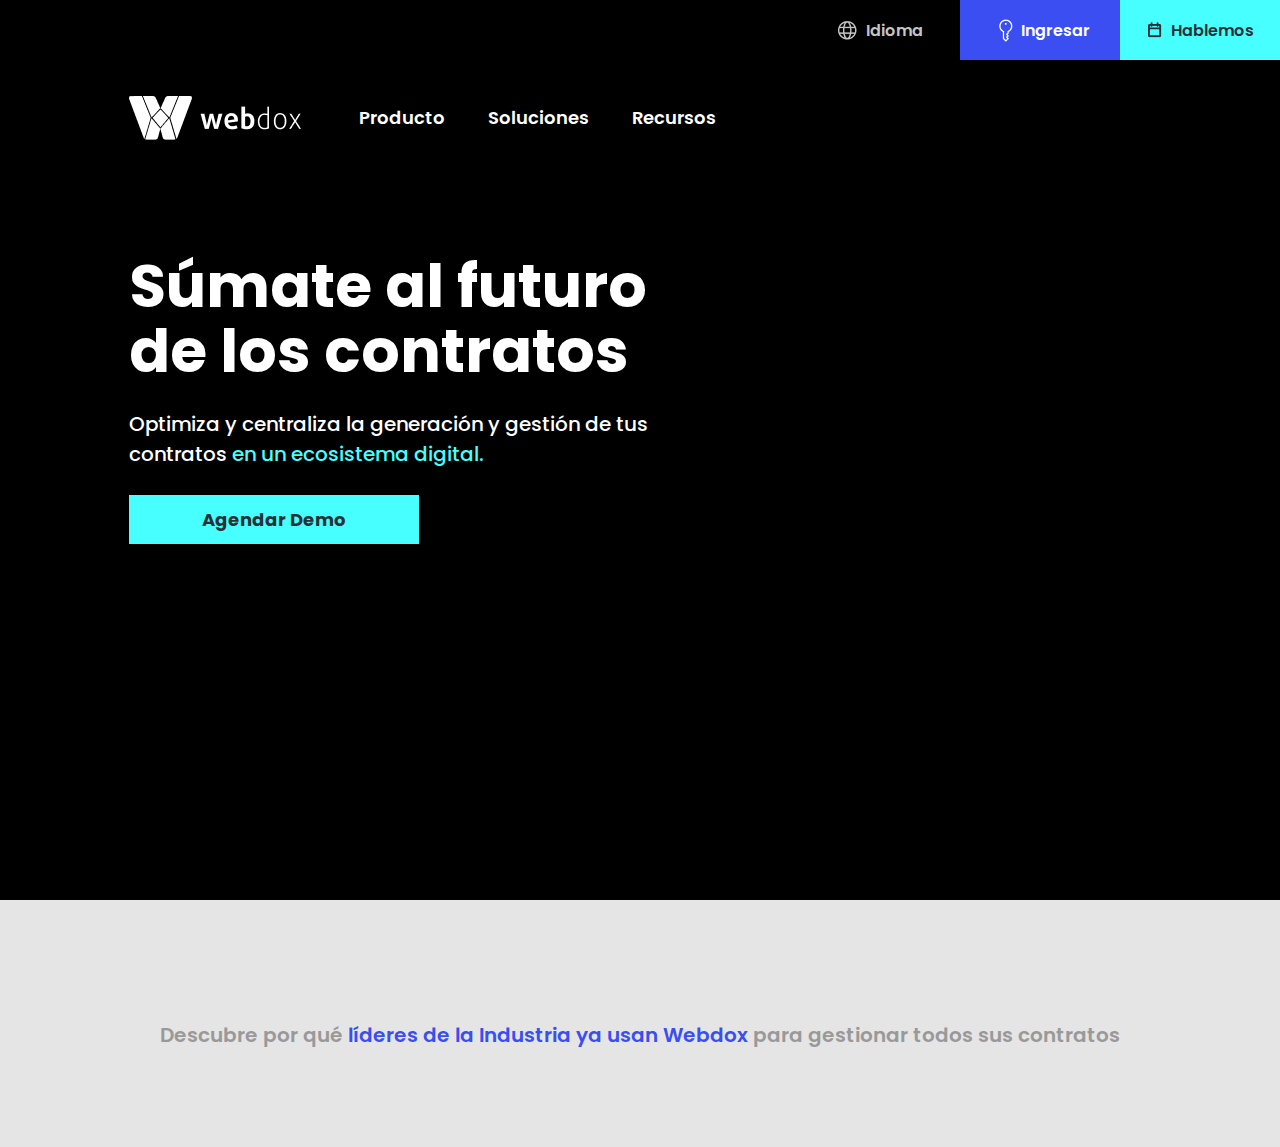
==== index.html @ ac767acd "Bug Fix" ====
<!DOCTYPE html>
<html lang="en">
<head>
  <meta charset="UTF-8">
  <meta http-equiv="X-UA-Compatible" content="IE=edge">
  <meta name="viewport" content="width=device-width, initial-scale=1.0">
  <title>Webdox - test</title>

  <link rel="stylesheet" href="./globals.css">
  <link rel="stylesheet" href="./landing-affiliates.css">

  <link rel="stylesheet" href="./affiliatesText/affiliatesText.css">
  <link rel="stylesheet" href="./contentLanding/contentLanding.css">
  <link rel="stylesheet" href="./header/header.css">
</head>

<body>

  <section id="landing">
    <header id="landing_header" class="">
      <div class="wrapper header_wrapper">
        <picture class="header_logo">
          <img src="./assets/logo-w-webdox.png" alt="Webdox logo" class="logo_w">
          <img src="./assets/logo-text-webdox.png" alt="Webdox" class="logo_text">
        </picture>
    
        <span class="header_openMenu" id="header_openMenu">
          <img src="./assets/icon-menu.png" alt="">
        </span>
    
        <div class="header_container" id="header_container">
          <div class="header_containerClose">
            <img src="./assets/logo-w-webdox.png" alt="Webdox logo" class="logo_w">
            <span class="header_closeMenu" id="header_closeMenu">X</span>
          </div>
    
          <ul class="header_menu" id="header_menu">
            <li><a href="#" class="menu_link">Producto</a></li>
            <li><a href="#" class="menu_link">Soluciones</a></li>
            <li><a href="#" class="menu_link">Recursos</a></li>
          </ul>
    
          <div class="header_options">
            <ul class="options_list">
              <li>
                <span class="options_item options_btnSublist">
                  <img src="./assets/icon-language.png" alt="">Idioma</span>
              </li>
              <li>
                <a href="#" class="options_item options_link options_item-purple">
                  <img src="./assets/icon-key.png" alt="">Ingresar</a>
              </li>
              <li>
                <a href="#" class="options_item options_link options_item-lightCyan">
                  <img src="./assets/icon-calendar.png" alt="">Hablemos</a>
              </li>
            </ul>
          </div>
        </div>
      </div>
    </header>

    <section id="landing_content" class="wrapper">
      <div class="landing_content">
        <h1 class="content_title">Súmate al futuro de los contratos</h1>
        <p class="content_text">Optimiza y centraliza la generación y gestión de tus contratos <span>en un
            ecosistema digital.</span></p>
    
        <a href="#" class="content_btn">Agendar Demo</a>
      </div>
    </section>
  </section>

  <section id="affiliates">
    <div class="wrapper">
      <p class="affiliates_text">
        Descubre por qué <span>líderes de la Industria ya usan Webdox</span> para gestionar todos sus contratos
      </p>
    </div>
  </section>


  <script src="./header/header.js"></script>
</body>
</html>
---- globals.css ----
@import url("https://fonts.googleapis.com/css2?family=Poppins:wght@500;600;700&display=swap");

:root {
	--purple: #3a4ef2;
	--lightCyan: #48ffff;

	--font-gray: #c4c4c4;
	--font-grayishBlue: #263238;
}

*,
*:before,
*:after {
	margin: 0;
	padding: 0;
}
html {
	box-sizing: border-box;
}
body {
	font-family: "Poppins", sans-serif;
	padding: 0;
	margin: 0;
}
.wrapper {
	margin: auto;
	width: 80%;
	max-width: 1022px;
}

@media screen and (max-width: 1024px) {
	.wrapper {
		max-width: 806px;
	}
}
@media screen and (max-width: 768px) {
	.wrapper {
		max-width: 516px;
	}
}
@media screen and (max-width: 560px) {
	.wrapper {
		max-width: initial;
		width: 90%;
	}
}
---- landing-affiliates.css ----
#landing {
	background: #000000;
	min-height: 100vh;
}
#affiliates {
	background-color: #e5e5e5;
	padding: 97px 0;
}

@media screen and (max-width: 560px) {
	#landing {
		padding-bottom: 70px;
		min-height: initial;
	}
}
---- affiliatesText/affiliatesText.css ----
.affiliates_text {
	text-align: center;
	font-weight: 600;
	font-size: 20px;
	line-height: 30px;
	color: #999999;

	margin-top: 23px;
}
.affiliates_text span {
	color: #3a4ef2;
}
@media screen and (max-width: 560px) {
	.affiliates_text {
		font-size: 16px;
		line-height: 25px;
	}
}
---- contentLanding/contentLanding.css ----
.landing_content {
	max-width: 521px;
	width: 100%;
}
.content_title {
	font-weight: bold;
	font-size: 60px;
	line-height: 65px;
	color: #ffffff;

	margin-bottom: 25px;
}
.content_text {
	font-weight: 500;
	font-size: 20px;
	line-height: 30px;
	color: #ffffff;

	margin-bottom: 26px;
}
.content_text span {
	color: var(--lightCyan);
}
.content_btn {
	font-weight: bold;
	font-size: 18px;
	text-decoration: none;
	color: var(--font-grayishBlue);
	text-align: center;

	display: block;
	padding: 11px 0;
	width: 100%;
	max-width: 290px;
	background-color: var(--lightCyan);
}
@media screen and (max-width: 768px) {
	.content_title {
		font-size: 40px;
		line-height: 45px;
	}
}
@media screen and (max-width: 560px) {
	.content_title {
		font-size: 30px;
		line-height: 35px;
	}
	.content_btn {
		font-size: 16px;
		width: 100%;
		max-width: initial;
	}
}
---- header/header.css ----
/* *************** */
/* landing_header */
#landing_header {
	position: relative;
	width: 100%;
	max-width: 100vw;
	padding-top: 96px;
	margin-bottom: 114px;
}
.header_wrapper {
	display: flex;
	align-items: center;
}

/* header_logo */
.header_logo {
	display: flex;
	align-items: center;
	margin-right: 58px;
}
.logo_text {
	margin-left: 8px;
}

/* header_openMenu, header_containerClose */
.header_openMenu,
.header_containerClose {
	display: none;
}

/* header_menu */
.header_menu {
	list-style: none;
	display: flex;
	align-items: center;
}
.header_menu li {
	margin-right: 43px;
}
.header_menu li:last-child {
	margin-right: 0;
}
.menu_link {
	display: inline-block;
	font-weight: 600;
	font-size: 18px;
	line-height: 30px;
	text-decoration: none;
	color: #ffffff;
}

/* header_options */
.header_options {
	position: absolute;
	top: 0;
	left: 0;
	right: 0;
	height: 60px;
	display: flex;
	justify-content: flex-end;
	background-color: #000000;
}
.options_list {
	display: flex;
	align-items: center;
	list-style: none;
	width: 100%;
	max-width: 480px;
	height: inherit;
}
.options_list li {
	flex: 1;
	height: inherit;
}
.options_item,
.options_link {
	display: flex;
	justify-content: center;
	align-items: center;
	height: inherit;
	color: var(--font-gray);
	font-weight: 600;
	font-size: 16px;
}
.options_link {
	text-decoration: none;
}
.options_item-purple {
	background-color: var(--purple);
	color: #ffffff;
}
.options_item-lightCyan {
	background-color: var(--lightCyan);
	color: var(--font-grayishBlue);
}
.options_item:not(.options_item-purple) img {
	margin-right: 9px;
}

@media screen and (max-width: 760px) {
	/* header_logo */
	.logo_text {
		display: none;
	}
}
@media screen and (max-width: 560px) {
	#landing_header {
		background-color: var(--purple);
		margin-bottom: 48px;
		padding: 36px 0;

		position: initial;
	}

	/* header_logo */
	.header_logo {
		width: 100%;
		margin-right: 0;
		transition: 3s;
	}
	.header_logo .logo_w {
		position: relative;
		left: 50%;
		margin-left: -31.5px;
		transition: 0.7s;
	}

	/* header_openMenu */
	.header_openMenu {
		display: block;
		position: absolute;
		right: 26px;
		top: 58px;
		margin-top: -17.5px;
		cursor: pointer;
	}

	/* header_containerClose */
	.header_containerClose {
		display: none;
		justify-content: space-between;
		align-items: center;
		margin-bottom: 35px;
		padding-top: 15px;
	}

	.header_container {
		position: fixed;
		top: 116px;
		bottom: 0;
		left: 0;
		right: 0;
		background-color: var(--purple);
		padding: 16px 26px;
		/*TODO: :)*/
		display: none;
		flex-flow: column;
	}

	/* header_menu */
	.header_menu {
		flex-flow: column;
		align-items: flex-start;
	}
	.header_menu li {
		margin-right: 0;
		margin-bottom: 10px;
	}

	/* header_options */
	.header_options {
		position: initial;
		height: initial;
		margin-top: auto;
		background-color: transparent;
	}
	.options_list {
		flex-flow: column;
		max-width: initial;
	}
	.options_list li {
		flex: initial;
		width: 80%;
		max-width: 300px;
	}
	.options_item {
		height: 50px;
		border-radius: 50px;
		font-size: 14px;
		margin-bottom: 15px;
	}
	.options_item-purple {
		background-color: #ffffff;
		color: var(--purple);
	}

	/* Open Menu */
	.open_menu .logo_w {
		left: 0;
		margin-left: 0;
	}
	.open_menu .header_container {
		display: flex;
		animation: menu_softEntry 1s;
	}
	.close_menu .header_container {
		animation: menu_smoothExit 0.5s !important;
	}
	.close_menu .logo_w {
		left: 50%;
		margin-left: -31.5px;
	}

	@keyframes menu_softEntry {
		0% {
			opacity: 0;
			transform: translateY(-35px);
		}
		100% {
			opacity: 1;
			transform: translateY(0);
		}
	}
	@keyframes menu_smoothExit {
		0% {
			opacity: 1;
			transform: translateY(0);
		}
		100% {
			opacity: 0;
			transform: translateY(-20px);
		}
	}
}
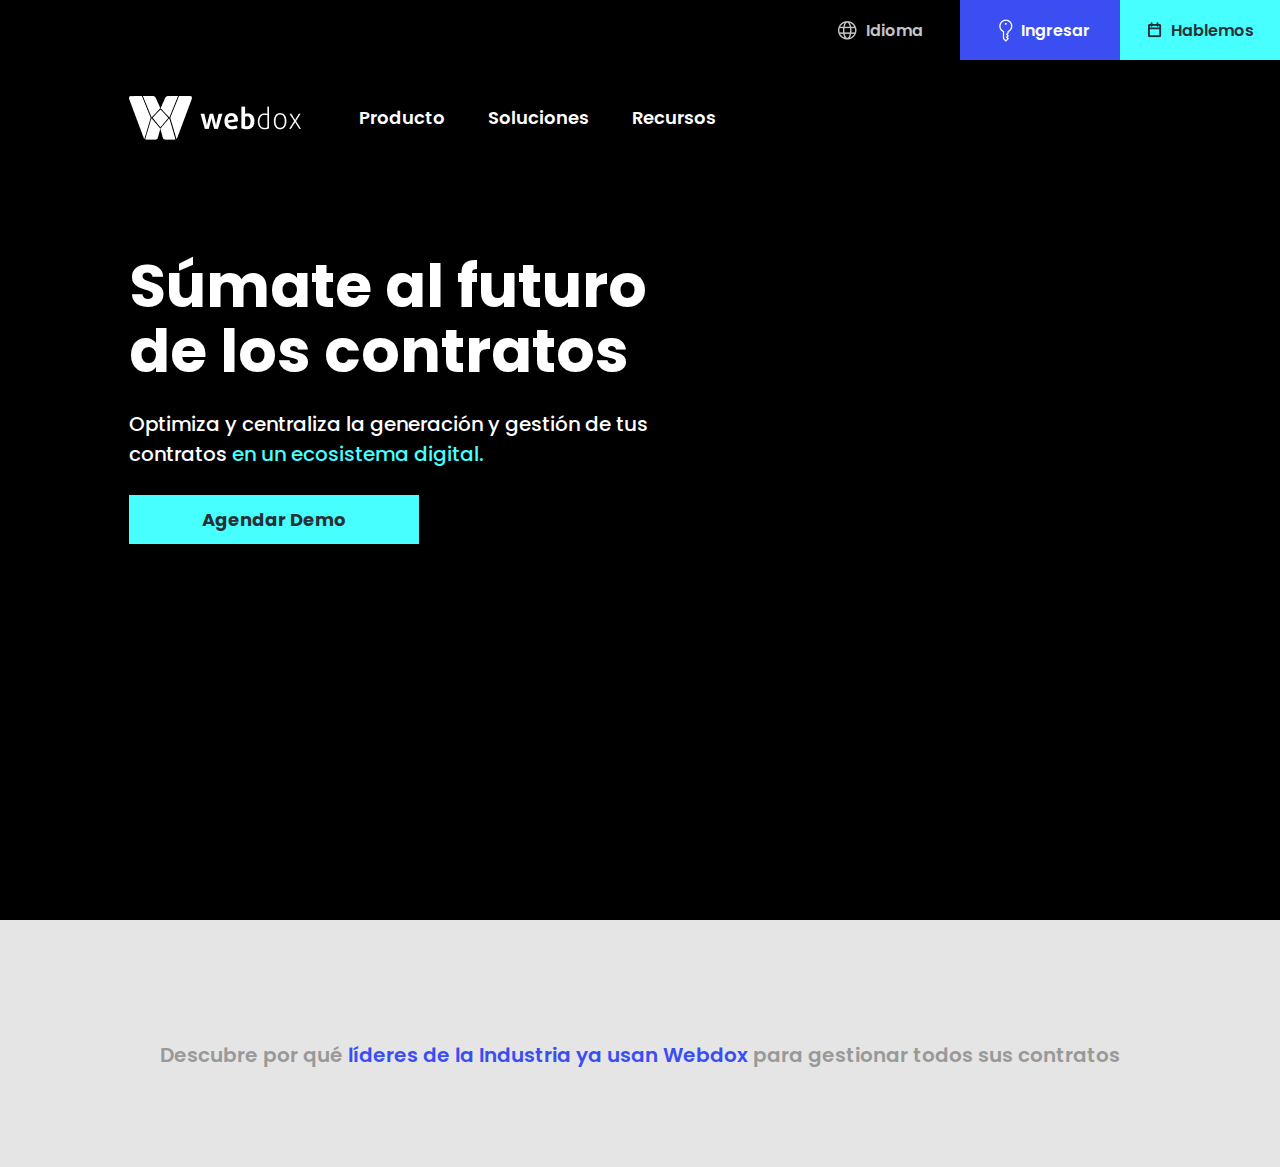
==== commit 8cfc64a1: "Coño gordo ponte las pilas" ====
--- a/index.html
+++ b/index.html
@@ -20,17 +20,17 @@
     <header id="landing_header" class="">
       <div class="wrapper header_wrapper">
         <picture class="header_logo">
-          <img src="./assets/logo-w-webdox.png" alt="Webdox logo" class="logo_w">
-          <img src="./assets/logo-text-webdox.png" alt="Webdox" class="logo_text">
+          <img src="/assets/logo-w-webdox.png" alt="Webdox logo" class="logo_w">
+          <img src="/assets/logo-text-webdox.png" alt="Webdox" class="logo_text">
         </picture>
     
         <span class="header_openMenu" id="header_openMenu">
-          <img src="./assets/icon-menu.png" alt="">
+          <img src="/assets/icon-menu.png" alt="">
         </span>
     
         <div class="header_container" id="header_container">
           <div class="header_containerClose">
-            <img src="./assets/logo-w-webdox.png" alt="Webdox logo" class="logo_w">
+            <img src="/assets/logo-w-webdox.png" alt="Webdox logo" class="logo_w">
             <span class="header_closeMenu" id="header_closeMenu">X</span>
           </div>
     
@@ -42,17 +42,22 @@
     
           <div class="header_options">
             <ul class="options_list">
-              <li>
-                <span class="options_item options_btnSublist">
-                  <img src="./assets/icon-language.png" alt="">Idioma</span>
+              <li class="options_btnSublist">
+                <span class="options_item">
+                  <img src="/assets/icon-language.png" alt="">Idioma</span>
+                <ul class="options_subList">
+                  <li><a href="#">Español</a></li>
+                  <li><a href="#">Ingles</a></li>
+                  <li><a href="#">Portugues</a></li>
+                </ul>
               </li>
               <li>
                 <a href="#" class="options_item options_link options_item-purple">
-                  <img src="./assets/icon-key.png" alt="">Ingresar</a>
+                  <img src="/assets/icon-key.png" alt="">Ingresar</a>
               </li>
               <li>
                 <a href="#" class="options_item options_link options_item-lightCyan">
-                  <img src="./assets/icon-calendar.png" alt="">Hablemos</a>
+                  <img src="/assets/icon-calendar.png" alt="">Hablemos</a>
               </li>
             </ul>
           </div>
--- a/globals.css
+++ b/globals.css
@@ -1,4 +1,4 @@
-@import url("https://fonts.googleapis.com/css2?family=Poppins:wght@500;600;700&display=swap");
+@import url("https://fonts.googleapis.com/css2?family=Poppins:wght@400;500;600;700&display=swap");
 
 :root {
 	--purple: #3a4ef2;
--- a/landing-affiliates.css
+++ b/landing-affiliates.css
@@ -1,6 +1,7 @@
 #landing {
 	background: #000000;
 	min-height: 100vh;
+	padding-bottom: 20px;
 }
 #affiliates {
 	background-color: #e5e5e5;
--- a/header/header.css
+++ b/header/header.css
@@ -71,6 +71,7 @@
 .options_list li {
 	flex: 1;
 	height: inherit;
+	position: relative;
 }
 .options_item,
 .options_link {
@@ -95,6 +96,46 @@
 }
 .options_item:not(.options_item-purple) img {
 	margin-right: 9px;
+}
+
+.options_btnSublist {
+	cursor: pointer;
+}
+.options_subList {
+	list-style-type: none;
+	background: #fff;
+	box-shadow: 0px 4px 4px rgb(0 0 0 / 25%);
+	border-radius: 10px;
+	position: absolute;
+	left: 0;
+	right: 0;
+	opacity: 0;
+	visibility: hidden;
+	transform: translateY(-15px);
+	transition: 0.3s;
+	z-index: 1000;
+}
+.options_subList li {
+	width: 100%;
+}
+.options_subList a {
+	text-decoration: none;
+	display: block;
+	font-size: 12px;
+	line-height: 14px;
+	letter-spacing: 0.5px;
+	font-weight: 400;
+	color: #263238;
+	padding: 15px;
+}
+.options_btnSublist:hover .options_subList {
+	opacity: 1;
+	visibility: visible;
+	transform: translateY(0);
+}
+.options_subList a:hover {
+	font-weight: 600;
+	background-color: rgb(0, 0, 0, 0.1);
 }
 
 @media screen and (max-width: 760px) {
@@ -146,13 +187,12 @@
 
 	.header_container {
 		position: fixed;
-		top: 116px;
+		top: 114px;
 		bottom: 0;
 		left: 0;
 		right: 0;
 		background-color: var(--purple);
 		padding: 16px 26px;
-		/*TODO: :)*/
 		display: none;
 		flex-flow: column;
 	}
@@ -178,7 +218,7 @@
 		flex-flow: column;
 		max-width: initial;
 	}
-	.options_list li {
+	.options_list > li {
 		flex: initial;
 		width: 80%;
 		max-width: 300px;
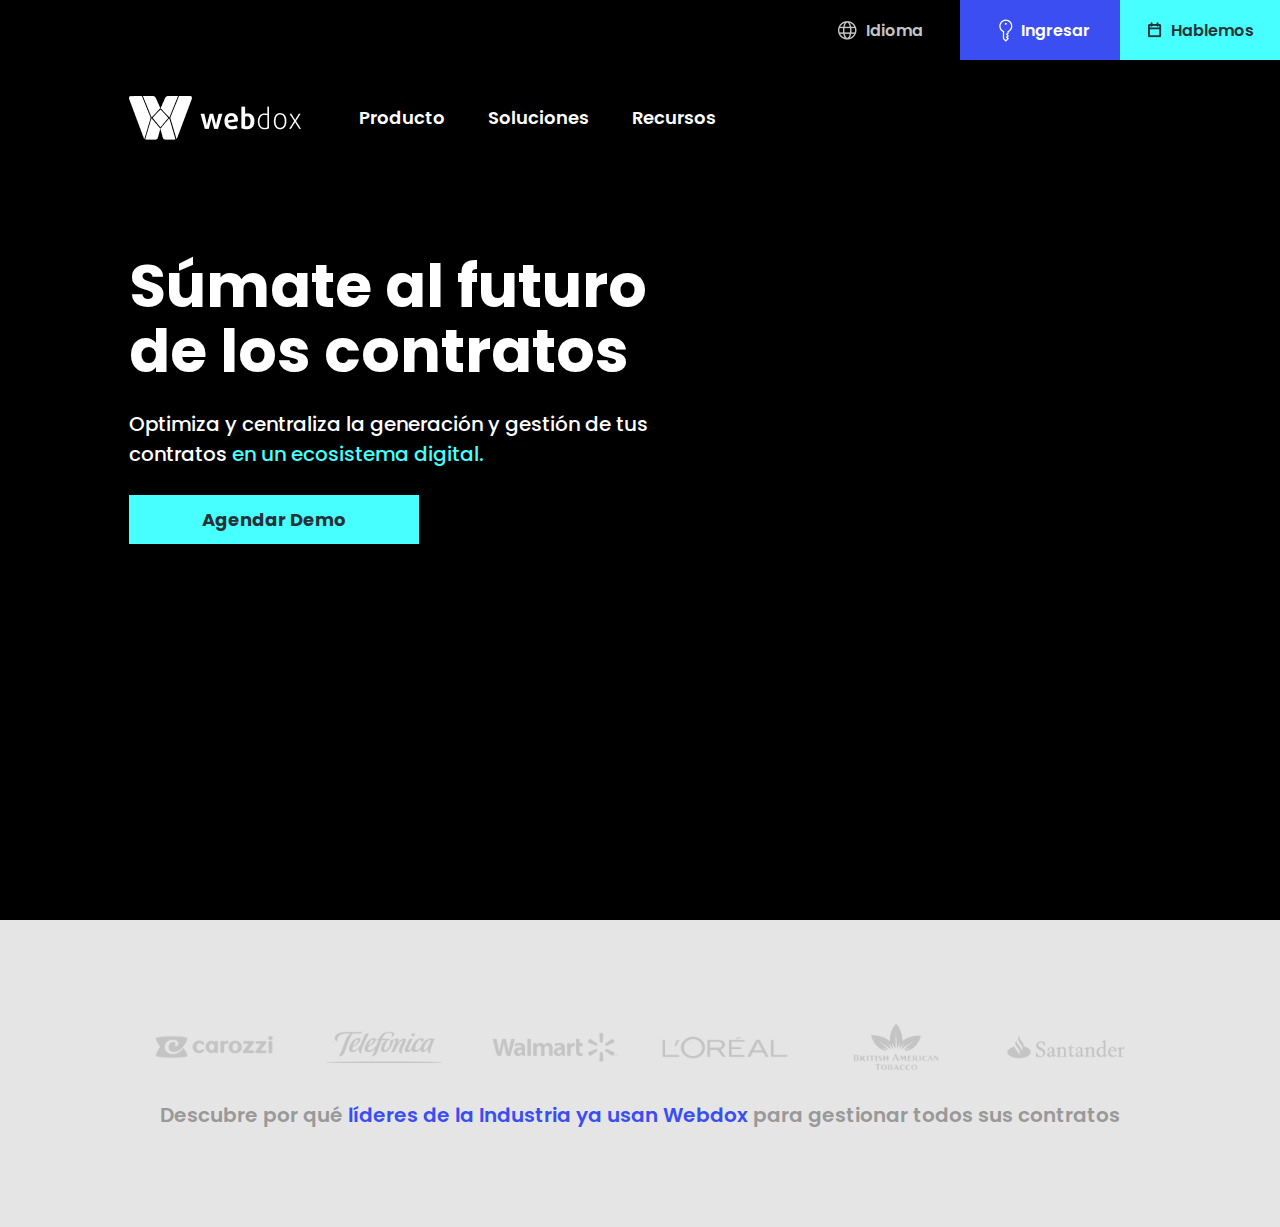
==== commit f878c355: "Primera prueba" ====
--- a/index.html
+++ b/index.html
@@ -12,6 +12,7 @@
   <link rel="stylesheet" href="./affiliatesText/affiliatesText.css">
   <link rel="stylesheet" href="./contentLanding/contentLanding.css">
   <link rel="stylesheet" href="./header/header.css">
+  <link rel="stylesheet" href="./affiliatesSlider/affiliatesSlider.css">
 </head>
 
 <body>
@@ -20,17 +21,17 @@
     <header id="landing_header" class="">
       <div class="wrapper header_wrapper">
         <picture class="header_logo">
-          <img src="/assets/logo-w-webdox.png" alt="Webdox logo" class="logo_w">
-          <img src="/assets/logo-text-webdox.png" alt="Webdox" class="logo_text">
+          <img src="./assets/logo-w-webdox.png" alt="Webdox logo" class="logo_w">
+          <img src="./assets/logo-text-webdox.png" alt="Webdox" class="logo_text">
         </picture>
     
         <span class="header_openMenu" id="header_openMenu">
-          <img src="/assets/icon-menu.png" alt="">
+          <img src="./assets/icon-menu.png" alt="">
         </span>
     
         <div class="header_container" id="header_container">
           <div class="header_containerClose">
-            <img src="/assets/logo-w-webdox.png" alt="Webdox logo" class="logo_w">
+            <img src="./assets/logo-w-webdox.png" alt="Webdox logo" class="logo_w">
             <span class="header_closeMenu" id="header_closeMenu">X</span>
           </div>
     
@@ -44,7 +45,7 @@
             <ul class="options_list">
               <li class="options_btnSublist">
                 <span class="options_item">
-                  <img src="/assets/icon-language.png" alt="">Idioma</span>
+                  <img src="./assets/icon-language.png" alt="">Idioma</span>
                 <ul class="options_subList">
                   <li><a href="#">Español</a></li>
                   <li><a href="#">Ingles</a></li>
@@ -53,11 +54,11 @@
               </li>
               <li>
                 <a href="#" class="options_item options_link options_item-purple">
-                  <img src="/assets/icon-key.png" alt="">Ingresar</a>
+                  <img src="./assets/icon-key.png" alt="">Ingresar</a>
               </li>
               <li>
                 <a href="#" class="options_item options_link options_item-lightCyan">
-                  <img src="/assets/icon-calendar.png" alt="">Hablemos</a>
+                  <img src="./assets/icon-calendar.png" alt="">Hablemos</a>
               </li>
             </ul>
           </div>
@@ -78,6 +79,31 @@
 
   <section id="affiliates">
     <div class="wrapper">
+      <div class="affiliatesSlider" id="affiliatesSlider">
+        <ul class="affiliatesSlider_container" id="affiliatesSlider_container">
+          <li class="slide">
+            <img src="./assets/logo-carozzi.png" width="147,2px" height="28,59px" alt="">
+          </li>
+          <li class="slide">
+            <img src="./assets/logo-telegonica.png" width="146,09px" height="40,02px" alt="">
+          </li>
+          <li class="slide">
+            <img src="./assets/logo-walmart.png" width="156,49px" height="36,87px" alt="">
+          </li>
+          <li class="slide">
+            <img src="./assets/logo-loreal.png" width="156,63px" height="27,93px" alt="">
+          </li>
+          <li class="slide">
+            <img src="./assets/logo-bat.png" width="107,46px" height="58,52px" alt="">
+          </li>
+          <li class="slide">
+            <img src="./assets/logo-santander.png" width="147,25px" height="28,24px" alt="">
+          </li>
+        </ul>
+      </div>
+    </div>
+
+    <div class="wrapper">
       <p class="affiliates_text">
         Descubre por qué <span>líderes de la Industria ya usan Webdox</span> para gestionar todos sus contratos
       </p>
@@ -86,5 +112,6 @@
 
 
   <script src="./header/header.js"></script>
+  <script src="./affiliatesSlider/affiliatesSlider.js"></script>
 </body>
 </html>
--- a/affiliatesSlider/affiliatesSlider.css
+++ b/affiliatesSlider/affiliatesSlider.css
@@ -0,0 +1,72 @@
+/*.affiliatesSlider {
+	background: red;
+	height: 60px;
+	overflow-x: hidden;
+	white-space: nowrap;
+	scroll-behavior: smooth;
+}
+.affiliatesSlider_container {
+	display: flex;
+	align-items: center;
+
+	animation: scroll 40s linear infinite;
+}
+.affiliatesSlider_slide {
+	display: flex;
+	align-items: center;
+	justify-content: center;
+	width: 204px;
+	min-width: 204px;
+	height: 60px;
+}
+
+@keyframes scroll {
+	0% {
+		transform: translateX(0);
+	}
+	100% {
+		transform: translateX(calc(-204px * 5));
+	}
+}
+*/
+
+.affiliatesSlider {
+	position: relative;
+	z-index: 0;
+	overflow: hidden;
+}
+.affiliatesSlider_container {
+	margin: 0 !important;
+	padding: 0 !important;
+	width: -webkit-max-content;
+	width: max-content;
+	will-change: transform;
+	display: flex;
+	transition: transform 2s;
+}
+.slide {
+	position: relative;
+	outline: none;
+	overflow: hidden;
+	display: flex;
+	align-items: center;
+	justify-content: center;
+	width: min-content;
+	height: 60px;
+}
+.slide img {
+	transform: scale(0.8);
+	transform-origin: center;
+	vertical-align: top;
+}
+
+@media screen and (max-width: 768px) {
+	.slide img {
+		transform: scale(0.6);
+	}
+}
+@media screen and (max-width: 60px) {
+	.slide img {
+		transform: scale(0.5);
+	}
+}
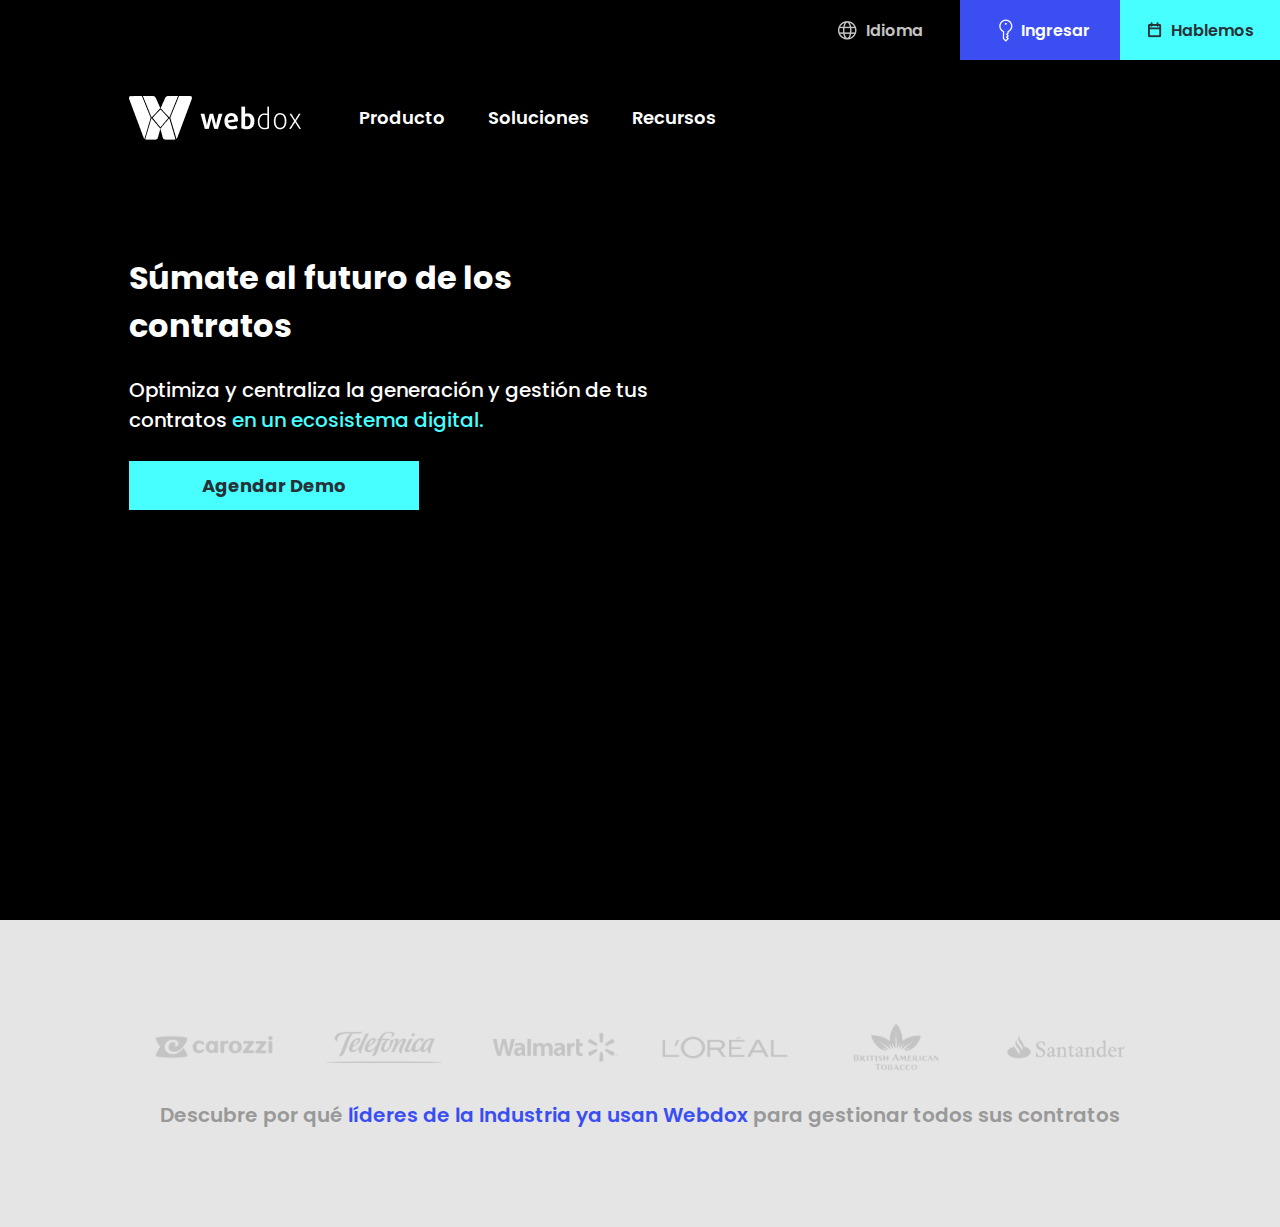
==== commit 746ed306: "test" ====
--- a/index.html
+++ b/index.html
@@ -21,19 +21,16 @@
     <header id="landing_header" class="">
       <div class="wrapper header_wrapper">
         <picture class="header_logo">
-          <img src="./assets/logo-w-webdox.png" alt="Webdox logo" class="logo_w">
-          <img src="./assets/logo-text-webdox.png" alt="Webdox" class="logo_text">
+          <img src="/assets/logo-w-webdox.png" alt="Webdox logo" class="logo_w">
+          <img src="/assets/logo-text-webdox.png" alt="Webdox" class="logo_text">
         </picture>
     
         <span class="header_openMenu" id="header_openMenu">
-          <img src="./assets/icon-menu.png" alt="">
+          <img src="/assets/icon-menu.png" alt="" class="header_iconBurger">
+          <img src="/assets/icon-menu.png" alt="" class="header_iconX">
         </span>
     
         <div class="header_container" id="header_container">
-          <div class="header_containerClose">
-            <img src="./assets/logo-w-webdox.png" alt="Webdox logo" class="logo_w">
-            <span class="header_closeMenu" id="header_closeMenu">X</span>
-          </div>
     
           <ul class="header_menu" id="header_menu">
             <li><a href="#" class="menu_link">Producto</a></li>
@@ -43,9 +40,8 @@
     
           <div class="header_options">
             <ul class="options_list">
-              <li class="options_btnSublist">
-                <span class="options_item">
-                  <img src="./assets/icon-language.png" alt="">Idioma</span>
+              <li class="options_btnSublist"><span class="options_item" id="options_itemSublist">
+                  <img src="/assets/icon-language.png" alt="">Idioma</span>
                 <ul class="options_subList">
                   <li><a href="#">Español</a></li>
                   <li><a href="#">Ingles</a></li>
@@ -54,11 +50,11 @@
               </li>
               <li>
                 <a href="#" class="options_item options_link options_item-purple">
-                  <img src="./assets/icon-key.png" alt="">Ingresar</a>
+                  <img src="/assets/icon-key.png" alt="">Ingresar</a>
               </li>
               <li>
                 <a href="#" class="options_item options_link options_item-lightCyan">
-                  <img src="./assets/icon-calendar.png" alt="">Hablemos</a>
+                  <img src="/assets/icon-calendar.png" alt="">Hablemos</a>
               </li>
             </ul>
           </div>
--- a/globals.css
+++ b/globals.css
@@ -40,7 +40,6 @@
 }
 @media screen and (max-width: 560px) {
 	.wrapper {
-		max-width: initial;
 		width: 90%;
 	}
 }
--- a/contentLanding/contentLanding.css
+++ b/contentLanding/contentLanding.css
@@ -4,11 +4,15 @@
 }
 .content_title {
 	font-weight: bold;
-	font-size: 60px;
-	line-height: 65px;
 	color: #ffffff;
 
 	margin-bottom: 25px;
+}
+.content_title h1 {
+	font-size: 60px !important;
+	line-height: 65px !important;
+	font-weight: bold;
+	color: #ffffff;
 }
 .content_text {
 	font-weight: 500;
@@ -35,15 +39,15 @@
 	background-color: var(--lightCyan);
 }
 @media screen and (max-width: 768px) {
-	.content_title {
-		font-size: 40px;
-		line-height: 45px;
+	.content_title h1 {
+		font-size: 40px !important;
+		line-height: 45px !important;
 	}
 }
 @media screen and (max-width: 560px) {
-	.content_title {
-		font-size: 30px;
-		line-height: 35px;
+	.content_title h1 {
+		font-size: 30px !important;
+		line-height: 35px !important;
 	}
 	.content_btn {
 		font-size: 16px;
--- a/header/header.css
+++ b/header/header.css
@@ -128,10 +128,12 @@
 	color: #263238;
 	padding: 15px;
 }
-.options_btnSublist:hover .options_subList {
-	opacity: 1;
-	visibility: visible;
-	transform: translateY(0);
+@media screen and (min-width: 561px) {
+	.options_btnSublist:hover .options_subList {
+		opacity: 1;
+		visibility: visible;
+		transform: translateY(0);
+	}
 }
 .options_subList a:hover {
 	font-weight: 600;
@@ -174,6 +176,8 @@
 		top: 58px;
 		margin-top: -17.5px;
 		cursor: pointer;
+		width: 39px;
+		height: 35px;
 	}
 
 	/* header_containerClose */
@@ -188,13 +192,14 @@
 	.header_container {
 		position: fixed;
 		top: 114px;
-		bottom: 0;
+		bottom: -60px;
 		left: 0;
 		right: 0;
 		background-color: var(--purple);
 		padding: 16px 26px;
 		display: none;
 		flex-flow: column;
+		z-index: 100000;
 	}
 
 	/* header_menu */
@@ -233,8 +238,16 @@
 		background-color: #ffffff;
 		color: var(--purple);
 	}
-
+	.open_sublist ~ .options_subList {
+		opacity: 1;
+		visibility: visible;
+		transform: translateY(0);
+	}
 	/* Open Menu */
+	.open_menu {
+		background: rgb(255, 166, 0) !important;
+	}
+
 	.open_menu .logo_w {
 		left: 0;
 		margin-left: 0;
@@ -249,6 +262,35 @@
 	.close_menu .logo_w {
 		left: 50%;
 		margin-left: -31.5px;
+	}
+
+	.header_iconX {
+		opacity: 0;
+		visibility: hidden;
+	}
+	.header_iconBurger,
+	.header_iconX {
+		position: absolute;
+		left: 0;
+		transition: 0.2s;
+	}
+
+	.open_menu .header_iconX {
+		opacity: 1;
+		visibility: visible;
+	}
+	.open_menu .header_iconBurger {
+		opacity: 0;
+		visibility: hidden;
+	}
+
+	.close_menu .header_iconBurger {
+		opacity: 1;
+		visibility: visible;
+	}
+	.close_menu .header_iconX {
+		opacity: 0;
+		visibility: hidden;
 	}
 
 	@keyframes menu_softEntry {
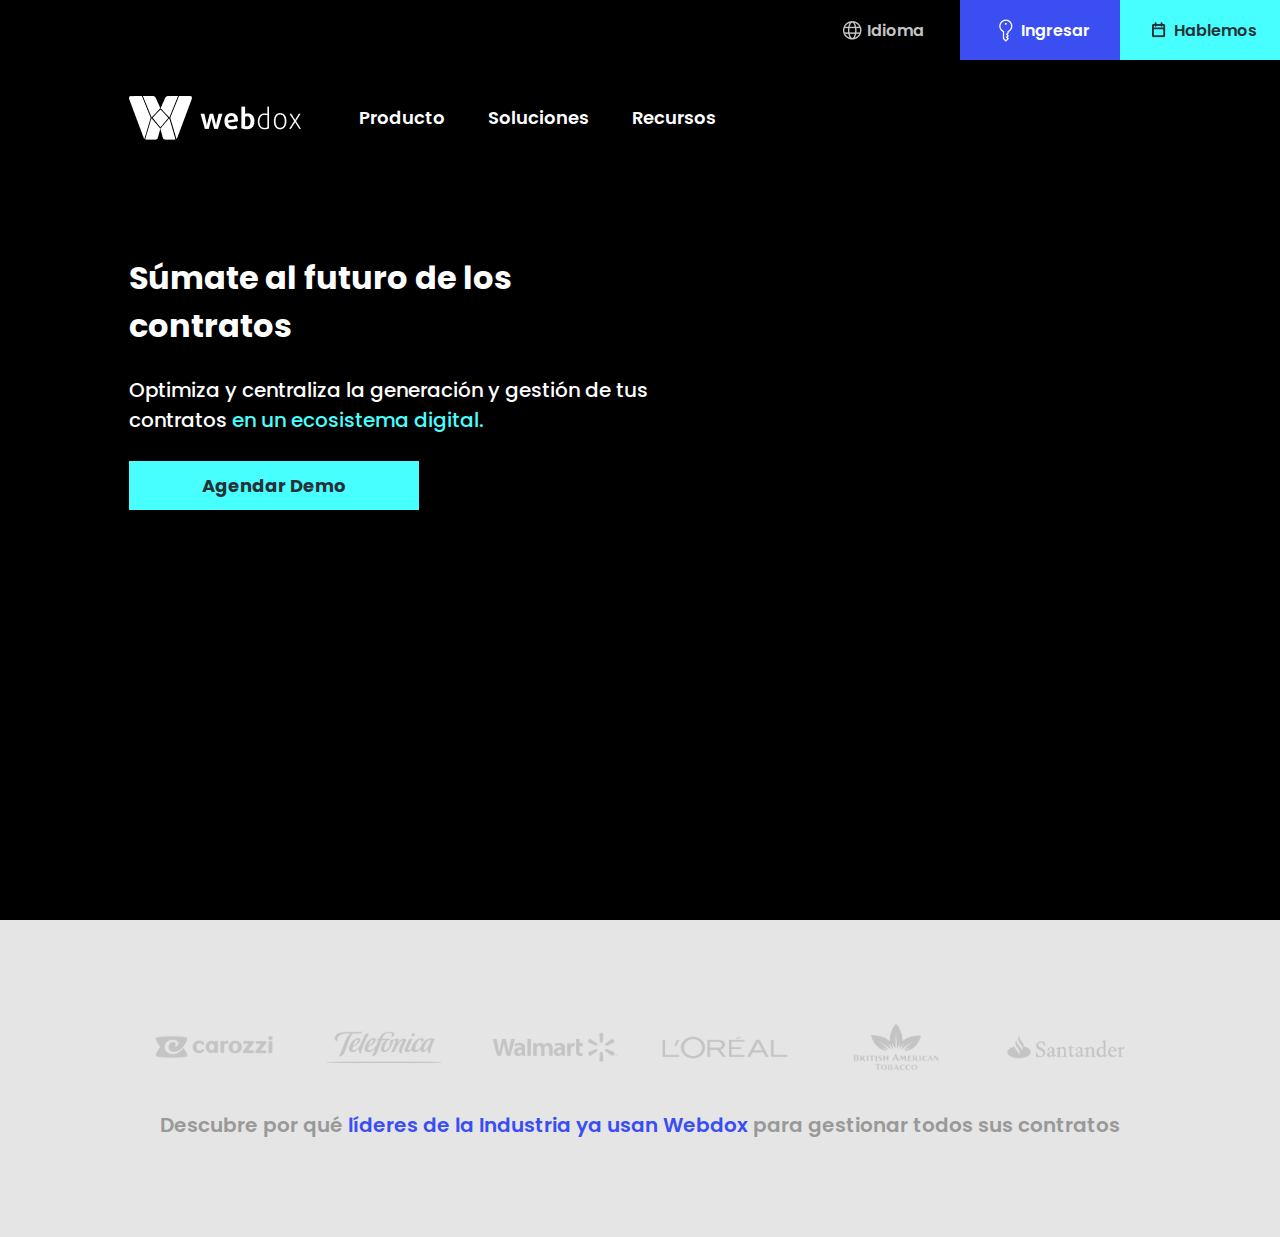
==== commit afa8e0af: "Bug test" ====
--- a/index.html
+++ b/index.html
@@ -26,8 +26,7 @@
         </picture>
     
         <span class="header_openMenu" id="header_openMenu">
-          <img src="/assets/icon-menu.png" alt="" class="header_iconBurger">
-          <img src="/assets/icon-menu.png" alt="" class="header_iconX">
+          <img src="/assets/icon-menu.png" alt="">
         </span>
     
         <div class="header_container" id="header_container">
@@ -40,9 +39,11 @@
     
           <div class="header_options">
             <ul class="options_list">
-              <li class="options_btnSublist"><span class="options_item" id="options_itemSublist">
-                  <img src="/assets/icon-language.png" alt="">Idioma</span>
-                <ul class="options_subList">
+              <li class="options_btnSublist">
+                <span class="options_item" id="options_titleSublist">
+                  <span class="options_icon options_icon-language"></span>
+                  Idioma</span>
+                <ul class="options_subList" id="options_subList">
                   <li><a href="#">Español</a></li>
                   <li><a href="#">Ingles</a></li>
                   <li><a href="#">Portugues</a></li>
@@ -50,11 +51,13 @@
               </li>
               <li>
                 <a href="#" class="options_item options_link options_item-purple">
-                  <img src="/assets/icon-key.png" alt="">Ingresar</a>
+                  <span class="options_icon options_icon-key"></span>
+                  Ingresar</a>
               </li>
               <li>
                 <a href="#" class="options_item options_link options_item-lightCyan">
-                  <img src="/assets/icon-calendar.png" alt="">Hablemos</a>
+                  <span class="options_icon options_icon-calendar"></span>
+                  Hablemos</a>
               </li>
             </ul>
           </div>
--- a/header/header.css
+++ b/header/header.css
@@ -50,6 +50,23 @@
 }
 
 /* header_options */
+.options_icon {
+	width: 30px;
+	height: 30px;
+	background-size: inherit;
+	background-repeat: no-repeat;
+	background-position: center;
+}
+.options_icon-language {
+	background-image: url("/assets/icon-language.png");
+}
+.options_icon-key {
+	background-image: url("/assets/icon-key.png");
+}
+.options_icon-calendar {
+	background-image: url("/assets/icon-calendar.png");
+}
+
 .header_options {
 	position: absolute;
 	top: 0;
@@ -59,6 +76,9 @@
 	display: flex;
 	justify-content: flex-end;
 	background-color: #000000;
+}
+.header_options * {
+	user-select: none;
 }
 .options_list {
 	display: flex;
@@ -128,6 +148,7 @@
 	color: #263238;
 	padding: 15px;
 }
+
 @media screen and (min-width: 561px) {
 	.options_btnSublist:hover .options_subList {
 		opacity: 1;
@@ -135,6 +156,7 @@
 		transform: translateY(0);
 	}
 }
+
 .options_subList a:hover {
 	font-weight: 600;
 	background-color: rgb(0, 0, 0, 0.1);
@@ -176,30 +198,19 @@
 		top: 58px;
 		margin-top: -17.5px;
 		cursor: pointer;
-		width: 39px;
-		height: 35px;
-	}
-
-	/* header_containerClose */
-	.header_containerClose {
-		display: none;
-		justify-content: space-between;
-		align-items: center;
-		margin-bottom: 35px;
-		padding-top: 15px;
 	}
 
 	.header_container {
 		position: fixed;
 		top: 114px;
-		bottom: -60px;
+		bottom: 0;
 		left: 0;
 		right: 0;
 		background-color: var(--purple);
 		padding: 16px 26px;
 		display: none;
 		flex-flow: column;
-		z-index: 100000;
+		z-index: 2;
 	}
 
 	/* header_menu */
@@ -213,6 +224,9 @@
 	}
 
 	/* header_options */
+	.options_icon-key {
+		background-image: url("/assets/icon-key-purple.png");
+	}
 	.header_options {
 		position: initial;
 		height: initial;
@@ -238,16 +252,14 @@
 		background-color: #ffffff;
 		color: var(--purple);
 	}
-	.open_sublist ~ .options_subList {
+
+	.open_subList ~ ul {
 		opacity: 1;
 		visibility: visible;
 		transform: translateY(0);
 	}
+
 	/* Open Menu */
-	.open_menu {
-		background: rgb(255, 166, 0) !important;
-	}
-
 	.open_menu .logo_w {
 		left: 0;
 		margin-left: 0;
@@ -262,35 +274,6 @@
 	.close_menu .logo_w {
 		left: 50%;
 		margin-left: -31.5px;
-	}
-
-	.header_iconX {
-		opacity: 0;
-		visibility: hidden;
-	}
-	.header_iconBurger,
-	.header_iconX {
-		position: absolute;
-		left: 0;
-		transition: 0.2s;
-	}
-
-	.open_menu .header_iconX {
-		opacity: 1;
-		visibility: visible;
-	}
-	.open_menu .header_iconBurger {
-		opacity: 0;
-		visibility: hidden;
-	}
-
-	.close_menu .header_iconBurger {
-		opacity: 1;
-		visibility: visible;
-	}
-	.close_menu .header_iconX {
-		opacity: 0;
-		visibility: hidden;
 	}
 
 	@keyframes menu_softEntry {
--- a/affiliatesSlider/affiliatesSlider.css
+++ b/affiliatesSlider/affiliatesSlider.css
@@ -34,6 +34,7 @@
 	position: relative;
 	z-index: 0;
 	overflow: hidden;
+	height: 70px;
 }
 .affiliatesSlider_container {
 	margin: 0 !important;
@@ -43,6 +44,9 @@
 	will-change: transform;
 	display: flex;
 	transition: transform 2s;
+	position: absolute;
+	top: 0;
+	z-index: 1;
 }
 .slide {
 	position: relative;
